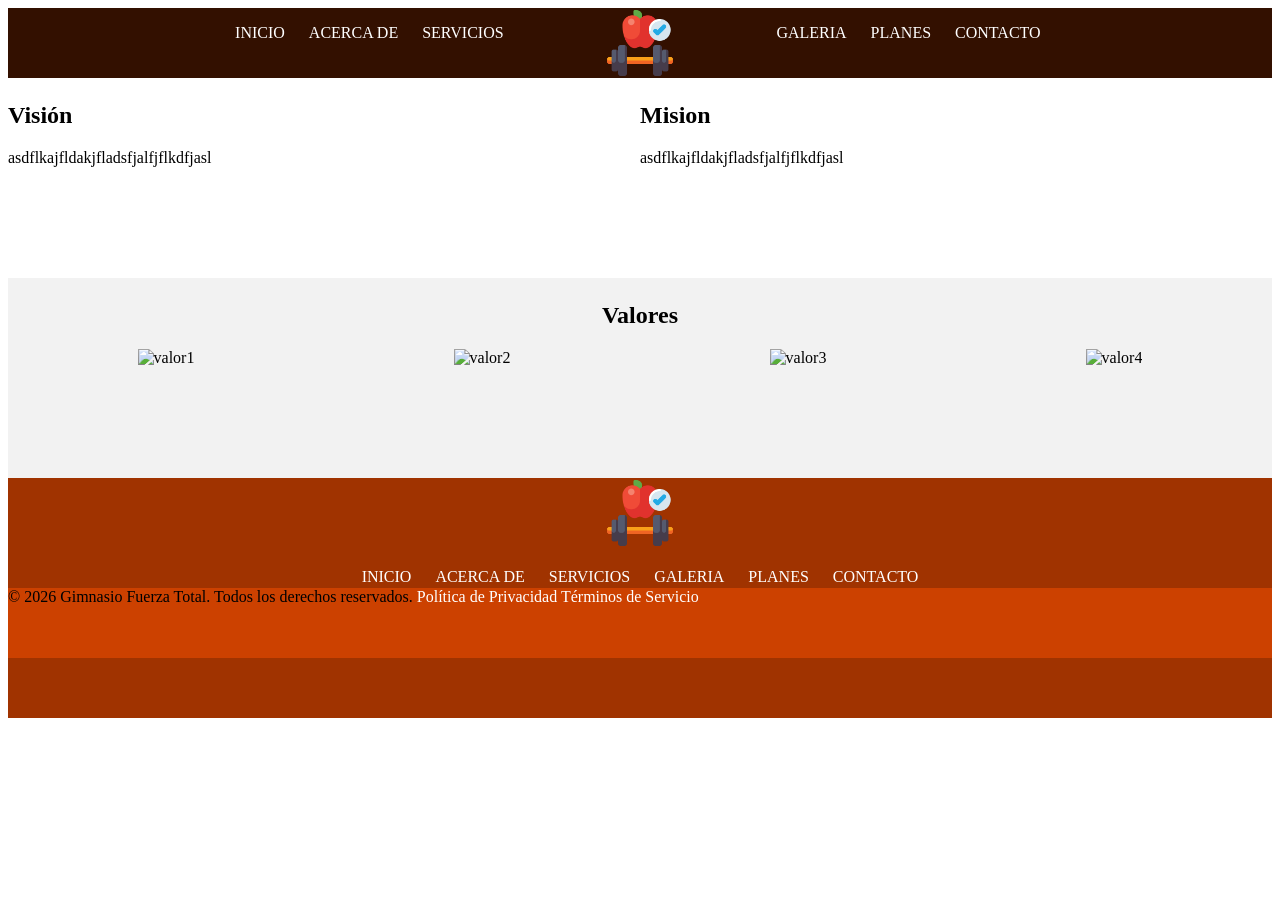
==== acerca-de.html @ e20a42d8 "Initial commit" ====
<!DOCTYPE html>
<html lang="en">
<head>
    <meta charset="UTF-8">
    <meta name="viewport" content="width=device-width, initial-scale=1.0">
    <title>Document</title>

    <style>
        a {
        color: white;
        text-decoration: none;
        }
        ul {
        list-style: none;
        padding: 0;
        }
        li {
        display: inline;
        margin: 0 10px;
        }
        .nav1 { text-align: right; }
        .nav2 { text-align: left; }
    </style>

</head>
<body>
    <!-- MENU DE NAVEGACION -->
<nav style="background-color:#331000; width:100%; height:70px;">
  
  <!-- CONTENEDOR 1 -->
  <div style="width:40%; float:left;">
    <ul class="nav1">
      <li><a href="index3.html">INICIO</a></li>
      <li><a href="#">ACERCA DE</a></li>
      <li><a href="#">SERVICIOS</a></li>
    </ul>
  </div>

  <!-- CONTENEDOR 2 -->
  <div style="width:20%; float:left; text-align:center;">
    <img src="img/pesa.png" alt="logo" style="width:70px;">
  </div>

  <!-- CONTENEDOR 3 -->
  <div style="width:40%; float:left;">
    <ul class="nav2">
      <li><a href="#">GALERIA</a></li>
      <li><a href="#">PLANES</a></li>
      <li><a href="#">CONTACTO</a></li>
    </ul>
  </div>

</nav>
  <section style="width: 100%; height: 200px;"> 
    <div style="width: 50%; float: right; height: 200px;">
        <h1>Mision</h1>
        <p>asdflkajfldakjfladsfjalfjflkdfjasl</p>
    </div>
    <div style="width: 50%; float: right; height: 200px;">
        <h1>Visión</h1>
        <p>asdflkajfldakjfladsfjalfjflkdfjasl</p>
    </div>
  </section>
  <section style="width: 100%; height: 200px; background-color: #f2f2f2;">
    <div style="width: 100%; float: left;">
        <h1 style="text-align: center;">Valores</h1>
        <div style="width: 25%; float: left; text-align: center;">
          <img src="img/valores1.png" alt="valor1" style="width: 100px;">
        </div>
        <div style="width: 25%; float: left; text-align: center;">
          <img src="img/valores2.png" alt="valor2" style="width: 100px;">
        </div>
        <div style="width: 25%; float: left; text-align: center;">
          <img src="img/valores3.png" alt="valor3" style="width: 100px;">
        </div>
        <div style="width: 25%; float: left; text-align: center;">
          <img src="img/valores4.png" alt="valor4" style="width: 100px;">
        </div>
    </div>
  </section>
<main>

</main>

<footer style="background-color: #a03300; width:100%; height:240px;">
    <div>
        <div style="text-align:center;">
            <img src="img/pesa.png" alt="logo" style="width:70px;">
        </div>
        <nav style="width:100%; height: 20px;">
            <ul class="nav1" style="text-align: center;">
                <li><a href="index3.html">INICIO</a></li>
                <li><a href="#">ACERCA DE</a></li>
                <li><a href="#">SERVICIOS</a></li>
                <li><a href="#">GALERIA</a></li>
                <li><a href="#">PLANES</a></li>
                <li><a href="#">CONTACTO</a></li>
            </ul>
        </nav>
    </div>
    <div style="background-color: #CC4100; height: 70px;">
        <p style="display: inline;">&copy; 2026 Gimnasio Fuerza Total. Todos los derechos reservados.</p>   
        <a href="#">Política de Privacidad</a>
        <a href="#">Términos de Servicio</a>
    </div>
</footer>

</body>
</html>
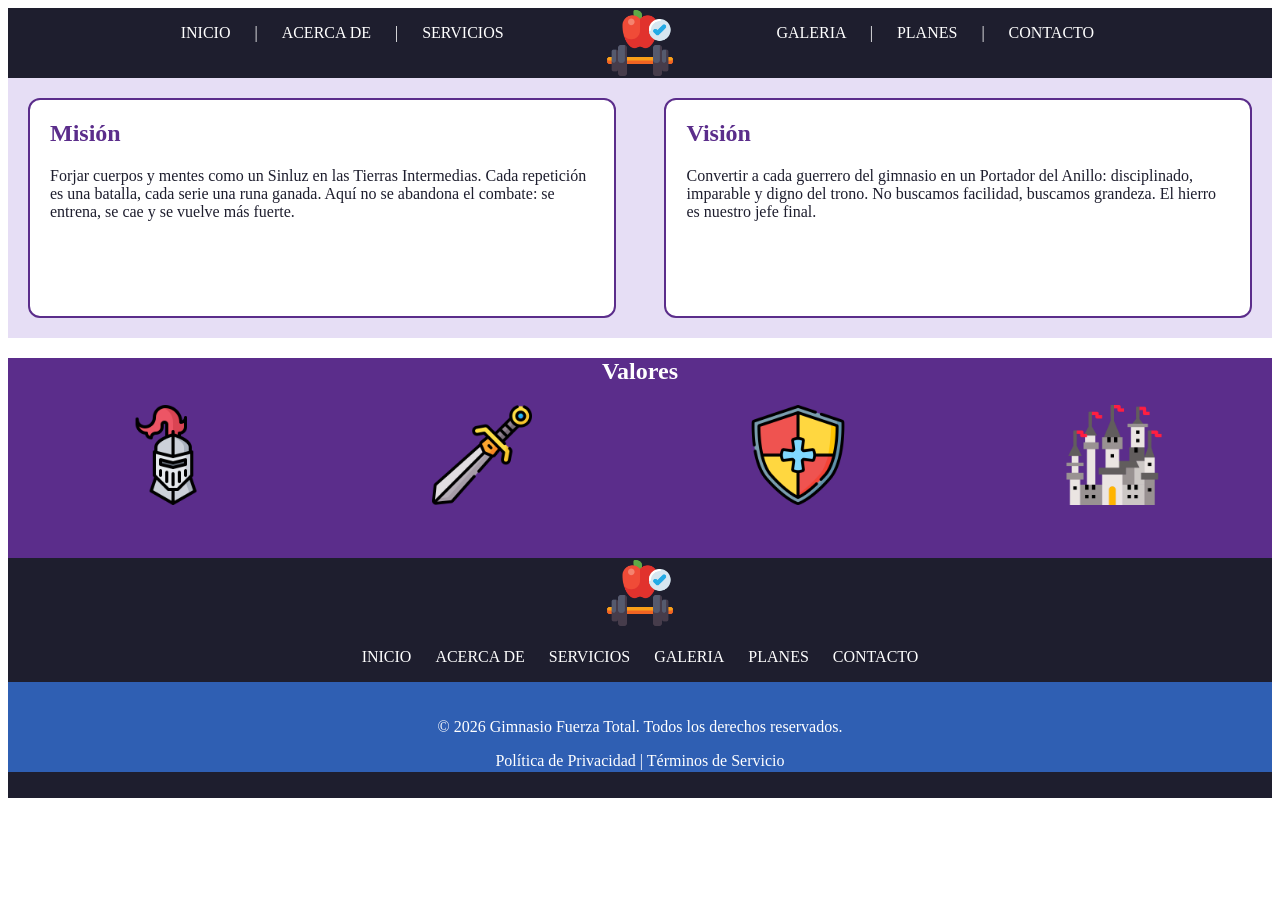
==== commit c19d7f7c: "update de nav" ====
--- a/acerca-de.html
+++ b/acerca-de.html
@@ -1,108 +1,129 @@
 <!DOCTYPE html>
 <html lang="en">
 <head>
-    <meta charset="UTF-8">
-    <meta name="viewport" content="width=device-width, initial-scale=1.0">
-    <title>Document</title>
+<meta charset="UTF-8">
+<meta name="viewport" content="width=device-width, initial-scale=1.0">
+<title>Document</title>
 
-    <style>
-        a {
-        color: white;
-        text-decoration: none;
-        }
-        ul {
-        list-style: none;
-        padding: 0;
-        }
-        li {
-        display: inline;
-        margin: 0 10px;
-        }
-        .nav1 { text-align: right; }
-        .nav2 { text-align: left; }
-    </style>
+<style>
+  a {
+    color: white;
+    text-decoration: none;
+  }
+  ul {
+    list-style: none;
+    padding: 0;
+  }
+  li {
+    display: inline;
+    margin: 0 10px;
+  }
+  .nav1 { text-align: right; }
+  .nav2 { text-align: left; }
+</style>
 
 </head>
 <body>
-    <!-- MENU DE NAVEGACION -->
-<nav style="background-color:#331000; width:100%; height:70px;">
-  
-  <!-- CONTENEDOR 1 -->
-  <div style="width:40%; float:left;">
-    <ul class="nav1">
-      <li><a href="index3.html">INICIO</a></li>
-      <li><a href="#">ACERCA DE</a></li>
-      <li><a href="#">SERVICIOS</a></li>
-    </ul>
+
+<!-- MENU DE NAVEGACION -->
+  <nav style="background-color:#1e1e2e; width:100%; height:70px;">
+
+    <div style="width:40%; float:left;">
+      <ul class="nav1">
+        <li><a href="index.html"> INICIO </a></li>
+        <li><a> | </a></li>
+        <li><a href="acerca-de.html"> ACERCA DE </a></li>
+        <li><a> | </a></li>
+        <li><a href="servicios.html"> SERVICIOS </a></li>
+      </ul>
+    </div>
+
+    <div style="width:20%; float:left; text-align:center;">
+      <img src="img/pesa.png" alt="logo" style="width:70px;">
+    </div>
+
+    <div style="width:40%; float:left;">
+      <ul class="nav2">
+        <li><a href="galeria.html"> GALERIA </a></li>
+        <li><a> | </a></li>
+        <li><a href="planes.html"> PLANES </a></li>
+        <li><a> | </a></li>
+        <li><a href="contacto.html"> CONTACTO </a></li>
+      </ul>
+    </div>
+
+  </nav>
+
+<!-- MISION / VISION -->
+<section style="width:100%; height:260px; background-color:#e6def5; color:#1e1e2e; padding:20px; box-sizing:border-box;">
+
+  <!-- MISION -->
+  <div style="width:48%; float:left; height:220px; background-color:white; border:2px solid #5b2d8b; border-radius:12px; padding:20px; box-sizing:border-box;">
+    <h1 style="margin-top:0; color:#5b2d8b;">Misión</h1>
+    <p>
+      Forjar cuerpos y mentes como un Sinluz en las Tierras Intermedias.
+      Cada repetición es una batalla, cada serie una runa ganada.
+      Aquí no se abandona el combate: se entrena, se cae y se vuelve más fuerte.
+    </p>
   </div>
 
-  <!-- CONTENEDOR 2 -->
-  <div style="width:20%; float:left; text-align:center;">
+  <!-- VISION -->
+  <div style="width:48%; float:right; height:220px; background-color:white; border:2px solid #5b2d8b; border-radius:12px; padding:20px; box-sizing:border-box;">
+    <h1 style="margin-top:0; color:#5b2d8b;">Visión</h1>
+    <p>
+      Convertir a cada guerrero del gimnasio en un Portador del Anillo:
+      disciplinado, imparable y digno del trono.
+      No buscamos facilidad, buscamos grandeza.
+      El hierro es nuestro jefe final.
+    </p>
+  </div>
+
+  <div style="clear:both;"></div>
+</section>
+
+<!-- VALORES -->
+<section style="width:100%; height:200px; background-color:#5b2d8b; color:white;">
+
+  <h1 style="text-align:center;">Valores</h1>
+
+  <div style="width:25%; float:left; text-align:center;">
+    <img src="img/casco.png" style="width:100px;">
+  </div>
+  <div style="width:25%; float:left; text-align:center;">
+    <img src="img/espada.png" style="width:100px;">
+  </div>
+  <div style="width:25%; float:left; text-align:center;">
+    <img src="img/escudo.png" style="width:100px;">
+  </div>
+  <div style="width:25%; float:left; text-align:center;">
+    <img src="img/castillo.png" style="width:100px;">
+  </div>
+
+</section>
+
+<footer style="background-color:#1e1e2e; width:100%; height:240px; color:white;">
+
+  <div style="text-align:center;">
     <img src="img/pesa.png" alt="logo" style="width:70px;">
   </div>
 
-  <!-- CONTENEDOR 3 -->
-  <div style="width:40%; float:left;">
-    <ul class="nav2">
-      <li><a href="#">GALERIA</a></li>
-      <li><a href="#">PLANES</a></li>
-      <li><a href="#">CONTACTO</a></li>
+  <nav style="width:100%; text-align:center;">
+    <ul>
+      <li><a href="index.html">INICIO</a></li>
+      <li><a href="acerca-de.html">ACERCA DE</a></li>
+      <li><a href="servicios.html">SERVICIOS</a></li>
+      <li><a href="galeria.html">GALERIA</a></li>
+      <li><a href="planes.html">PLANES</a></li>
+      <li><a href="contacto.html">CONTACTO</a></li>
     </ul>
+  </nav>
+
+  <div style="background-color:#2f5fb3; height:70px; text-align:center; padding-top:20px;">
+    <p>&copy; 2026 Gimnasio Fuerza Total. Todos los derechos reservados.</p>
+    <a href="#">Política de Privacidad</a> |
+    <a href="#">Términos de Servicio</a>
   </div>
 
-</nav>
-  <section style="width: 100%; height: 200px;"> 
-    <div style="width: 50%; float: right; height: 200px;">
-        <h1>Mision</h1>
-        <p>asdflkajfldakjfladsfjalfjflkdfjasl</p>
-    </div>
-    <div style="width: 50%; float: right; height: 200px;">
-        <h1>Visión</h1>
-        <p>asdflkajfldakjfladsfjalfjflkdfjasl</p>
-    </div>
-  </section>
-  <section style="width: 100%; height: 200px; background-color: #f2f2f2;">
-    <div style="width: 100%; float: left;">
-        <h1 style="text-align: center;">Valores</h1>
-        <div style="width: 25%; float: left; text-align: center;">
-          <img src="img/valores1.png" alt="valor1" style="width: 100px;">
-        </div>
-        <div style="width: 25%; float: left; text-align: center;">
-          <img src="img/valores2.png" alt="valor2" style="width: 100px;">
-        </div>
-        <div style="width: 25%; float: left; text-align: center;">
-          <img src="img/valores3.png" alt="valor3" style="width: 100px;">
-        </div>
-        <div style="width: 25%; float: left; text-align: center;">
-          <img src="img/valores4.png" alt="valor4" style="width: 100px;">
-        </div>
-    </div>
-  </section>
-<main>
-
-</main>
-
-<footer style="background-color: #a03300; width:100%; height:240px;">
-    <div>
-        <div style="text-align:center;">
-            <img src="img/pesa.png" alt="logo" style="width:70px;">
-        </div>
-        <nav style="width:100%; height: 20px;">
-            <ul class="nav1" style="text-align: center;">
-                <li><a href="index3.html">INICIO</a></li>
-                <li><a href="#">ACERCA DE</a></li>
-                <li><a href="#">SERVICIOS</a></li>
-                <li><a href="#">GALERIA</a></li>
-                <li><a href="#">PLANES</a></li>
-                <li><a href="#">CONTACTO</a></li>
-            </ul>
-        </nav>
-    </div>
-    <div style="background-color: #CC4100; height: 70px;">
-        <p style="display: inline;">&copy; 2026 Gimnasio Fuerza Total. Todos los derechos reservados.</p>   
-        <a href="#">Política de Privacidad</a>
-        <a href="#">Términos de Servicio</a>
-    </div>
 </footer>
 
 </body>
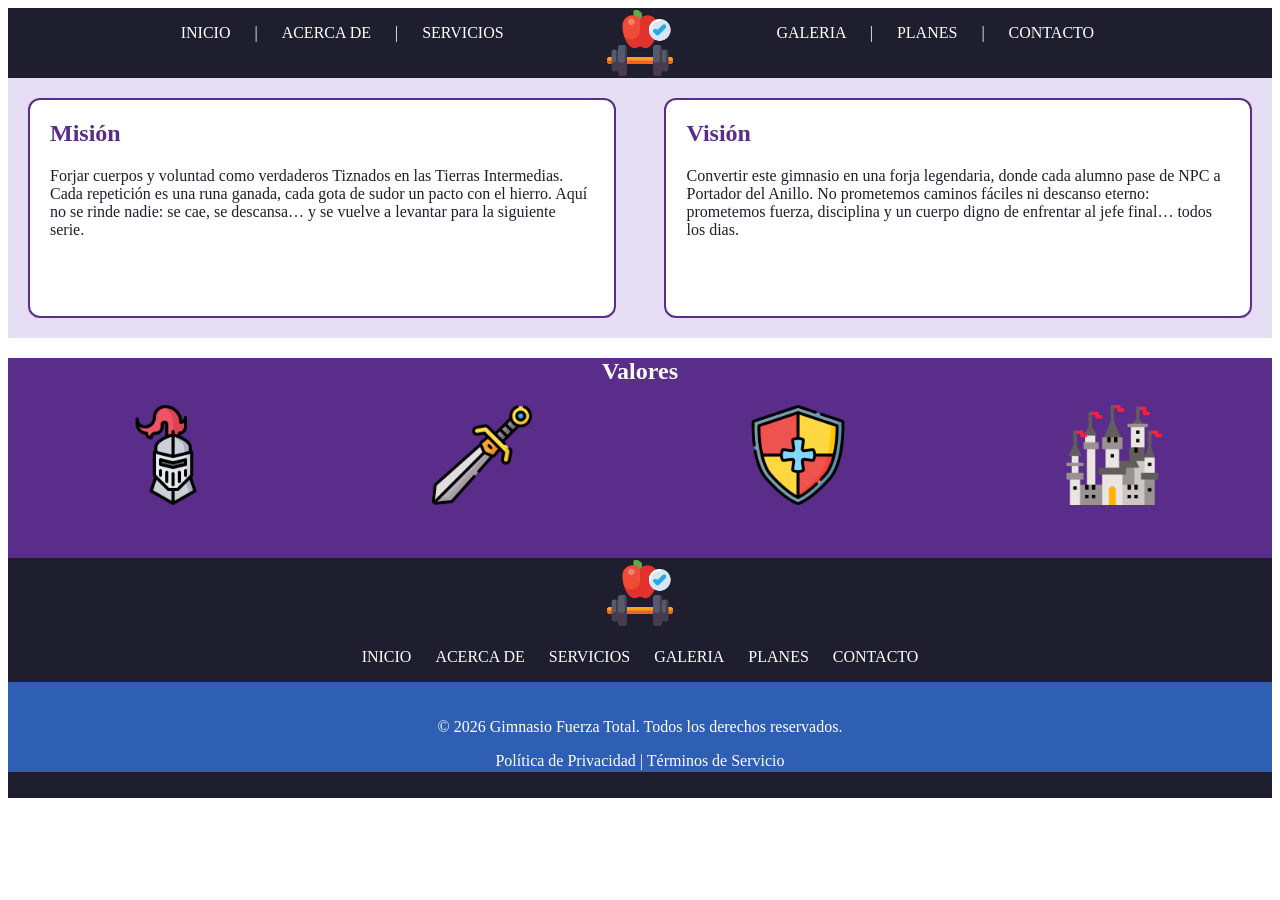
==== commit f8bf1d45: "gym html verision1" ====
--- a/acerca-de.html
+++ b/acerca-de.html
@@ -1,31 +1,41 @@
 <!DOCTYPE html>
 <html lang="en">
+
 <head>
-<meta charset="UTF-8">
-<meta name="viewport" content="width=device-width, initial-scale=1.0">
-<title>Document</title>
+  <meta charset="UTF-8">
+  <meta name="viewport" content="width=device-width, initial-scale=1.0">
+  <title>Document</title>
 
-<style>
-  a {
-    color: white;
-    text-decoration: none;
-  }
-  ul {
-    list-style: none;
-    padding: 0;
-  }
-  li {
-    display: inline;
-    margin: 0 10px;
-  }
-  .nav1 { text-align: right; }
-  .nav2 { text-align: left; }
-</style>
+  <style>
+    a {
+      color: white;
+      text-decoration: none;
+    }
+
+    ul {
+      list-style: none;
+      padding: 0;
+    }
+
+    li {
+      display: inline;
+      margin: 0 10px;
+    }
+
+    .nav1 {
+      text-align: right;
+    }
+
+    .nav2 {
+      text-align: left;
+    }
+  </style>
 
 </head>
+
 <body>
 
-<!-- MENU DE NAVEGACION -->
+  <!-- MENU DE NAVEGACION -->
   <nav style="background-color:#1e1e2e; width:100%; height:70px;">
 
     <div style="width:40%; float:left;">
@@ -54,77 +64,80 @@
 
   </nav>
 
-<!-- MISION / VISION -->
-<section style="width:100%; height:260px; background-color:#e6def5; color:#1e1e2e; padding:20px; box-sizing:border-box;">
+  <!-- MISION / VISION -->
+  <section
+    style="width:100%; height:260px; background-color:#e6def5; color:#1e1e2e; padding:20px; box-sizing:border-box;">
 
-  <!-- MISION -->
-  <div style="width:48%; float:left; height:220px; background-color:white; border:2px solid #5b2d8b; border-radius:12px; padding:20px; box-sizing:border-box;">
-    <h1 style="margin-top:0; color:#5b2d8b;">Misión</h1>
-    <p>
-      Forjar cuerpos y mentes como un Sinluz en las Tierras Intermedias.
-      Cada repetición es una batalla, cada serie una runa ganada.
-      Aquí no se abandona el combate: se entrena, se cae y se vuelve más fuerte.
-    </p>
-  </div>
+    <!-- MISION -->
+    <div
+      style="width:48%; float:left; height:220px; background-color:white; border:2px solid #5b2d8b; border-radius:12px; padding:20px; box-sizing:border-box;">
+      <h1 style="margin-top:0; color:#5b2d8b;">Misión</h1>
+      <p>
+        Forjar cuerpos y voluntad como verdaderos Tiznados en las Tierras Intermedias.
+        Cada repetición es una runa ganada, cada gota de sudor un pacto con el hierro.
+        Aquí no se rinde nadie: se cae, se descansa… y se vuelve a levantar para la siguiente serie.
+      </p>
+    </div>
 
-  <!-- VISION -->
-  <div style="width:48%; float:right; height:220px; background-color:white; border:2px solid #5b2d8b; border-radius:12px; padding:20px; box-sizing:border-box;">
-    <h1 style="margin-top:0; color:#5b2d8b;">Visión</h1>
-    <p>
-      Convertir a cada guerrero del gimnasio en un Portador del Anillo:
-      disciplinado, imparable y digno del trono.
-      No buscamos facilidad, buscamos grandeza.
-      El hierro es nuestro jefe final.
-    </p>
-  </div>
+    <!-- VISION -->
+    <div
+      style="width:48%; float:right; height:220px; background-color:white; border:2px solid #5b2d8b; border-radius:12px; padding:20px; box-sizing:border-box;">
+      <h1 style="margin-top:0; color:#5b2d8b;">Visión</h1>
+      <p>
+        Convertir este gimnasio en una forja legendaria, donde cada alumno pase de NPC
+        a Portador del Anillo.
+        No prometemos caminos fáciles ni descanso eterno:
+        prometemos fuerza, disciplina y un cuerpo digno de enfrentar al jefe final… todos los dias.
+      </p>
+    </div>
+    <div style="clear:both;"></div>
+  </section>
 
-  <div style="clear:both;"></div>
-</section>
+  <!-- VALORES -->
+  <section style="width:100%; height:200px; background-color:#5b2d8b; color:white;">
 
-<!-- VALORES -->
-<section style="width:100%; height:200px; background-color:#5b2d8b; color:white;">
+    <h1 style="text-align:center;">Valores</h1>
 
-  <h1 style="text-align:center;">Valores</h1>
+    <div style="width:25%; float:left; text-align:center;">
+      <img src="img/casco.png" style="width:100px;">
+    </div>
+    <div style="width:25%; float:left; text-align:center;">
+      <img src="img/espada.png" style="width:100px;">
+    </div>
+    <div style="width:25%; float:left; text-align:center;">
+      <img src="img/escudo.png" style="width:100px;">
+    </div>
+    <div style="width:25%; float:left; text-align:center;">
+      <img src="img/castillo.png" style="width:100px;">
+    </div>
 
-  <div style="width:25%; float:left; text-align:center;">
-    <img src="img/casco.png" style="width:100px;">
-  </div>
-  <div style="width:25%; float:left; text-align:center;">
-    <img src="img/espada.png" style="width:100px;">
-  </div>
-  <div style="width:25%; float:left; text-align:center;">
-    <img src="img/escudo.png" style="width:100px;">
-  </div>
-  <div style="width:25%; float:left; text-align:center;">
-    <img src="img/castillo.png" style="width:100px;">
-  </div>
+  </section>
 
-</section>
+  <footer style="background-color:#1e1e2e; width:100%; height:240px; color:white;">
 
-<footer style="background-color:#1e1e2e; width:100%; height:240px; color:white;">
+    <div style="text-align:center;">
+      <img src="img/pesa.png" alt="logo" style="width:70px;">
+    </div>
 
-  <div style="text-align:center;">
-    <img src="img/pesa.png" alt="logo" style="width:70px;">
-  </div>
+    <nav style="width:100%; text-align:center;">
+      <ul>
+        <li><a href="index.html">INICIO</a></li>
+        <li><a href="acerca-de.html">ACERCA DE</a></li>
+        <li><a href="servicios.html">SERVICIOS</a></li>
+        <li><a href="galeria.html">GALERIA</a></li>
+        <li><a href="planes.html">PLANES</a></li>
+        <li><a href="contacto.html">CONTACTO</a></li>
+      </ul>
+    </nav>
 
-  <nav style="width:100%; text-align:center;">
-    <ul>
-      <li><a href="index.html">INICIO</a></li>
-      <li><a href="acerca-de.html">ACERCA DE</a></li>
-      <li><a href="servicios.html">SERVICIOS</a></li>
-      <li><a href="galeria.html">GALERIA</a></li>
-      <li><a href="planes.html">PLANES</a></li>
-      <li><a href="contacto.html">CONTACTO</a></li>
-    </ul>
-  </nav>
+    <div style="background-color:#2f5fb3; height:70px; text-align:center; padding-top:20px;">
+      <p>&copy; 2026 Gimnasio Fuerza Total. Todos los derechos reservados.</p>
+      <a href="#">Política de Privacidad</a> |
+      <a href="#">Términos de Servicio</a>
+    </div>
 
-  <div style="background-color:#2f5fb3; height:70px; text-align:center; padding-top:20px;">
-    <p>&copy; 2026 Gimnasio Fuerza Total. Todos los derechos reservados.</p>
-    <a href="#">Política de Privacidad</a> |
-    <a href="#">Términos de Servicio</a>
-  </div>
-
-</footer>
+  </footer>
 
 </body>
+
 </html>
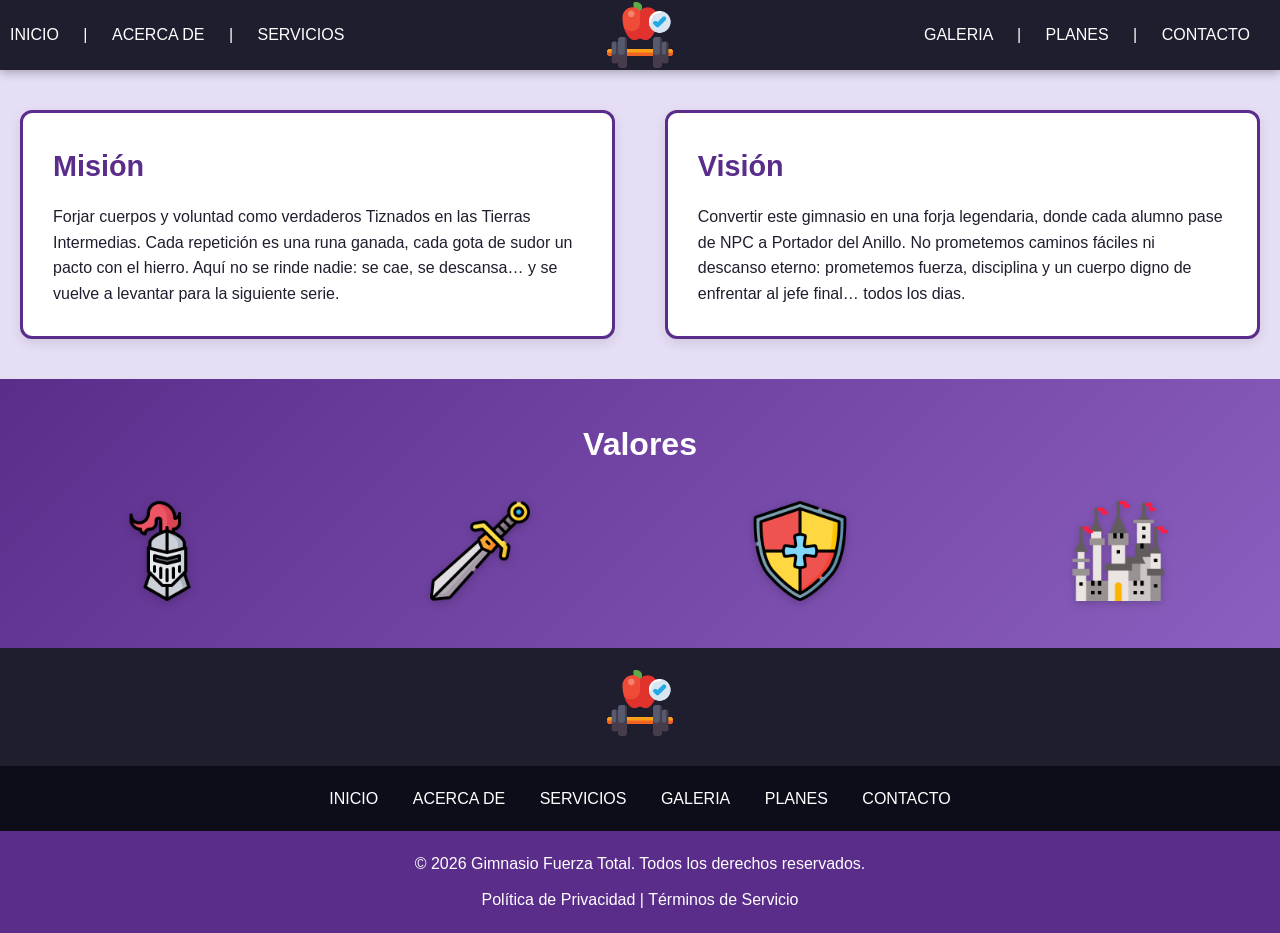
==== commit a79749fa: "Fix HTML errors, consolidate CSS, clean styles and correct pages" ====
--- a/acerca-de.html
+++ b/acerca-de.html
@@ -5,73 +5,46 @@
   <meta charset="UTF-8">
   <meta name="viewport" content="width=device-width, initial-scale=1.0">
   <title>Document</title>
-
-  <style>
-    a {
-      color: white;
-      text-decoration: none;
-    }
-
-    ul {
-      list-style: none;
-      padding: 0;
-    }
-
-    li {
-      display: inline;
-      margin: 0 10px;
-    }
-
-    .nav1 {
-      text-align: right;
-    }
-
-    .nav2 {
-      text-align: left;
-    }
-  </style>
-
+  <link rel="stylesheet" href="css/styles.css">
 </head>
 
 <body>
 
   <!-- MENU DE NAVEGACION -->
-  <nav style="background-color:#1e1e2e; width:100%; height:70px;">
+  <nav class="nav-container">
 
-    <div style="width:40%; float:left;">
+    <div class="nav-left">
       <ul class="nav1">
-        <li><a href="index.html"> INICIO </a></li>
-        <li><a> | </a></li>
-        <li><a href="acerca-de.html"> ACERCA DE </a></li>
-        <li><a> | </a></li>
-        <li><a href="servicios.html"> SERVICIOS </a></li>
+        <li><a href="index.html" class="nav-link-white"> INICIO </a></li>
+        <li><a class="nav-link-white"> | </a></li>
+        <li><a href="acerca-de.html" class="nav-link-white"> ACERCA DE </a></li>
+        <li><a class="nav-link-white"> | </a></li>
+        <li><a href="servicios.html" class="nav-link-white"> SERVICIOS </a></li>
       </ul>
     </div>
 
-    <div style="width:20%; float:left; text-align:center;">
-      <img src="img/pesa.png" alt="logo" style="width:70px;">
+    <div class="nav-center">
+      <img src="img/pesa.png" alt="logo" class="logo">
     </div>
 
-    <div style="width:40%; float:left;">
+    <div class="nav-right">
       <ul class="nav2">
-        <li><a href="galeria.html"> GALERIA </a></li>
-        <li><a> | </a></li>
-        <li><a href="planes.html"> PLANES </a></li>
-        <li><a> | </a></li>
-        <li><a href="contacto.html"> CONTACTO </a></li>
+        <li><a href="galeria.html" class="nav-link-white"> GALERIA </a></li>
+        <li><a class="nav-link-white"> | </a></li>
+        <li><a href="planes.html" class="nav-link-white"> PLANES </a></li>
+        <li><a class="nav-link-white"> | </a></li>
+        <li><a href="contacto.html" class="nav-link-white"> CONTACTO </a></li>
       </ul>
     </div>
 
   </nav>
 
   <!-- MISION / VISION -->
-  <section
-    style="width:100%; height:260px; background-color:#e6def5; color:#1e1e2e; padding:20px; box-sizing:border-box;">
+  <section class="about-section">
 
     <!-- MISION -->
-    <div
-      style="width:48%; float:left; height:220px; background-color:white; border:2px solid #5b2d8b; border-radius:12px; padding:20px; box-sizing:border-box;">
-      <h1 style="margin-top:0; color:#5b2d8b;">Misión</h1>
+    <div class="about-card about-card-left">
+      <h1>Misión</h1>
       <p>
         Forjar cuerpos y voluntad como verdaderos Tiznados en las Tierras Intermedias.
         Cada repetición es una runa ganada, cada gota de sudor un pacto con el hierro.
@@ -80,9 +53,8 @@
     </div>
 
     <!-- VISION -->
-    <div
-      style="width:48%; float:right; height:220px; background-color:white; border:2px solid #5b2d8b; border-radius:12px; padding:20px; box-sizing:border-box;">
-      <h1 style="margin-top:0; color:#5b2d8b;">Visión</h1>
+    <div class="about-card about-card-right">
+      <h1>Visión</h1>
       <p>
         Convertir este gimnasio en una forja legendaria, donde cada alumno pase de NPC
         a Portador del Anillo.
@@ -90,50 +62,51 @@
         prometemos fuerza, disciplina y un cuerpo digno de enfrentar al jefe final… todos los dias.
       </p>
     </div>
-    <div style="clear:both;"></div>
+    <div class="clear"></div>
   </section>
 
   <!-- VALORES -->
-  <section style="width:100%; height:200px; background-color:#5b2d8b; color:white;">
+  <section class="values-section">
 
-    <h1 style="text-align:center;">Valores</h1>
+    <h1>Valores</h1>
 
-    <div style="width:25%; float:left; text-align:center;">
-      <img src="img/casco.png" style="width:100px;">
+    <div class="values-icon">
+      <img src="img/casco.png" alt="Casco">
     </div>
-    <div style="width:25%; float:left; text-align:center;">
-      <img src="img/espada.png" style="width:100px;">
+    <div class="values-icon">
+      <img src="img/espada.png" alt="Espada">
     </div>
-    <div style="width:25%; float:left; text-align:center;">
-      <img src="img/escudo.png" style="width:100px;">
+    <div class="values-icon">
+      <img src="img/escudo.png" alt="Escudo">
     </div>
-    <div style="width:25%; float:left; text-align:center;">
-      <img src="img/castillo.png" style="width:100px;">
+    <div class="values-icon">
+      <img src="img/castillo.png" alt="Castillo">
     </div>
+    <div class="clear"></div>
 
   </section>
 
-  <footer style="background-color:#1e1e2e; width:100%; height:240px; color:white;">
+  <footer>
 
-    <div style="text-align:center;">
-      <img src="img/pesa.png" alt="logo" style="width:70px;">
+    <div class="footer-content">
+      <img src="img/pesa.png" alt="logo" class="logo">
     </div>
 
-    <nav style="width:100%; text-align:center;">
+    <nav class="footer-nav">
       <ul>
-        <li><a href="index.html">INICIO</a></li>
-        <li><a href="acerca-de.html">ACERCA DE</a></li>
-        <li><a href="servicios.html">SERVICIOS</a></li>
-        <li><a href="galeria.html">GALERIA</a></li>
-        <li><a href="planes.html">PLANES</a></li>
-        <li><a href="contacto.html">CONTACTO</a></li>
+        <li><a href="index.html" class="nav-link-footer">INICIO</a></li>
+        <li><a href="acerca-de.html" class="nav-link-footer">ACERCA DE</a></li>
+        <li><a href="servicios.html" class="nav-link-footer">SERVICIOS</a></li>
+        <li><a href="galeria.html" class="nav-link-footer">GALERIA</a></li>
+        <li><a href="planes.html" class="nav-link-footer">PLANES</a></li>
+        <li><a href="contacto.html" class="nav-link-footer">CONTACTO</a></li>
       </ul>
     </nav>
 
-    <div style="background-color:#2f5fb3; height:70px; text-align:center; padding-top:20px;">
+    <div class="footer-bottom">
       <p>&copy; 2026 Gimnasio Fuerza Total. Todos los derechos reservados.</p>
-      <a href="#">Política de Privacidad</a> |
-      <a href="#">Términos de Servicio</a>
+      <a href="#" class="nav-link-footer">Política de Privacidad</a> |
+      <a href="#" class="nav-link-footer">Términos de Servicio</a>
     </div>
 
   </footer>
--- a/css/styles.css
+++ b/css/styles.css
@@ -0,0 +1,929 @@
+/* ==================== RESET Y ESTILOS GLOBALES ==================== */
+* {
+  margin: 0;
+  padding: 0;
+  box-sizing: border-box;
+}
+
+html, body {
+  height: 100%;
+}
+
+body {
+  font-family: 'Segoe UI', Tahoma, Geneva, Verdana, sans-serif;
+  line-height: 1.6;
+  color: #333;
+}
+
+/* ==================== NAVEGACION ==================== */
+a {
+  text-decoration: none;
+  transition: all 0.3s ease;
+}
+
+ul {
+  list-style: none;
+  padding: 0;
+}
+
+li {
+  display: inline;
+  margin: 0;
+}
+
+/* Estilos específicos para navbar */
+a.nav-link-white {
+  color: white;
+  font-weight: 500;
+  padding: 5px 10px;
+  border-radius: 4px;
+}
+
+a.nav-link-white:hover {
+  background-color: rgba(255, 255, 255, 0.1);
+}
+
+li.nav-item-default {
+  margin: 0;
+}
+
+li.nav-item-spaced {
+  margin: 0 10px;
+}
+
+.nav-container {
+  background-color: #1e1e2e;
+  width: 100%;
+  height: 70px;
+  display: flex;
+  align-items: center;
+  position: sticky;
+  top: 0;
+  z-index: 100;
+  box-shadow: 0 2px 10px rgba(0, 0, 0, 0.3);
+}
+
+.nav-left {
+  width: 40%;
+  display: flex;
+  align-items: center;
+}
+
+.nav-center {
+  width: 20%;
+  display: flex;
+  justify-content: center;
+  align-items: center;
+}
+
+.nav-right {
+  width: 40%;
+  display: flex;
+  justify-content: flex-end;
+  align-items: center;
+  padding-right: 20px;
+}
+
+.nav1 {
+  text-align: right;
+  padding-right: 20px;
+}
+
+.nav2 {
+  text-align: left;
+}
+
+/* Estilos específicos para otras páginas */
+a.nav-link-light {
+  color: #e6def5;
+  text-decoration: none;
+  font-weight: 500;
+  padding: 5px 10px;
+  border-radius: 4px;
+}
+
+a.nav-link-light:hover {
+  background-color: rgba(230, 222, 245, 0.2);
+}
+
+a.nav-link-footer {
+  color: white;
+  text-decoration: none;
+  transition: color 0.3s ease;
+}
+
+a.nav-link-footer:hover {
+  color: #b0a0d0;
+  text-decoration: underline;
+}
+
+/* ==================== HEADER / BANNER ==================== */
+.header {
+  background: linear-gradient(135deg, #5b2d8b 0%, #8b5fbf 100%);
+  width: 100%;
+  height: 300px;
+  overflow: hidden;
+  display: flex;
+}
+
+.header-text {
+  width: 50%;
+  height: 300px;
+  color: white;
+  padding: 40px;
+  box-sizing: border-box;
+  display: flex;
+  flex-direction: column;
+  justify-content: center;
+}
+
+.header-text h1 {
+  margin: 0 0 15px 0;
+  font-size: 2.5em;
+  text-shadow: 2px 2px 4px rgba(0, 0, 0, 0.3);
+}
+
+.header-text p {
+  margin: 0 0 25px 0;
+  line-height: 1.6;
+  font-size: 1.1em;
+}
+
+.header-text form {
+  display: flex;
+  gap: 10px;
+}
+
+.header-image {
+  width: 50%;
+  height: 300px;
+  overflow: hidden;
+}
+
+.header-image img {
+  width: 100%;
+  height: 100%;
+  object-fit: cover;
+}
+
+.header-input {
+  flex: 1;
+  padding: 10px 15px;
+  border: none;
+  border-radius: 4px;
+  font-size: 0.95em;
+}
+
+.header-input::placeholder {
+  color: #999;
+}
+
+.header-button {
+  padding: 10px 20px;
+  background-color: #2f5fb3;
+  color: white;
+  border: none;
+  border-radius: 4px;
+  cursor: pointer;
+  font-weight: bold;
+  transition: background-color 0.3s ease;
+}
+
+.header-button:hover {
+  background-color: #1e4a8f;
+}
+
+/* ==================== MAIN CONTENT ==================== */
+main {
+  width: 100%;
+  min-height: calc(100vh - 70px);
+  background-color: #e6def5;
+  padding: 40px 0;
+}
+
+.clear {
+  clear: both;
+}
+
+/* ==================== SECCION FOTOGRAFIAS ==================== */
+.photo-section {
+  background-color: #e6def5;
+  width: 100%;
+  padding: 40px 0;
+}
+
+.photo-section h2 {
+  text-align: center;
+  color: #1e1e2e;
+  font-size: 2em;
+  margin-bottom: 40px;
+  text-shadow: 1px 1px 2px rgba(0, 0, 0, 0.1);
+}
+
+.photo-card {
+  width: 31%;
+  float: left;
+  padding: 1%;
+  transition: transform 0.3s ease;
+}
+
+.photo-card:hover {
+  transform: translateY(-5px);
+}
+
+.photo-card img {
+  width: 100%;
+  border-radius: 8px;
+  box-shadow: 0 4px 8px rgba(0, 0, 0, 0.15);
+}
+
+.photo-card h3 {
+  color: #1e1e2e;
+  margin-top: 15px;
+  font-size: 1.3em;
+}
+
+.photo-card p {
+  color: #555;
+  line-height: 1.6;
+}
+
+/* ==================== SECCION TESTIMONIOS ==================== */
+.testimonial-section {
+  background-color: #1e1e2e;
+  width: 100%;
+  padding: 50px 0;
+  color: white;
+}
+
+.testimonial-section h2 {
+  text-align: center;
+  font-size: 2em;
+  margin-bottom: 40px;
+}
+
+.testimonial-container {
+  width: 90%;
+  margin: auto;
+}
+
+.testimonial-card {
+  width: 50%;
+  float: left;
+  background: linear-gradient(135deg, #5b2d8b 0%, #7b4db5 100%);
+  text-align: center;
+  padding: 30px;
+  box-sizing: border-box;
+  border-radius: 8px;
+  transition: transform 0.3s ease;
+  margin: 10px 0;
+}
+
+.testimonial-card:hover {
+  transform: translateY(-5px);
+}
+
+.testimonial-card img {
+  width: 70px;
+  border-radius: 50%;
+  border: 3px solid white;
+  margin-bottom: 15px;
+}
+
+.testimonial-card p {
+  font-size: 0.95em;
+  line-height: 1.6;
+  margin: 15px 0;
+}
+
+.testimonial-card h4 {
+  font-size: 0.9em;
+  color: #b0a0d0;
+}
+
+/* ==================== SECCION SERVICIOS (HOME) ==================== */
+.services-home-section {
+  background: linear-gradient(135deg, #2f5fb3 0%, #1e4a8f 100%);
+  width: 100%;
+  padding: 50px 0;
+}
+
+.services-home-section h2 {
+  text-align: center;
+  color: white;
+  font-size: 2em;
+  margin-bottom: 40px;
+}
+
+.services-table {
+  width: 80%;
+  margin: auto;
+  border-collapse: collapse;
+  background-color: #e6def5;
+  border-radius: 8px;
+  overflow: hidden;
+  box-shadow: 0 4px 12px rgba(0, 0, 0, 0.2);
+}
+
+.services-table thead {
+  background-color: #1e1e2e;
+}
+
+.services-table thead tr {
+  background-color: #1e1e2e;
+}
+
+.services-table th {
+  color: white;
+  padding: 15px;
+  text-align: left;
+  font-weight: bold;
+}
+
+.services-table td {
+  padding: 15px;
+  border-bottom: 1px solid #ddd;
+}
+
+.services-table tbody tr:nth-child(even) {
+  background-color: #f9f9f9;
+}
+
+.services-table tbody tr:hover {
+  background-color: #efefef;
+}
+
+/* ==================== FOOTER ==================== */
+footer {
+  background-color: #1e1e2e;
+  width: 100%;
+  color: white;
+  height: auto;
+  margin-top: 0;
+}
+
+.footer-content {
+  text-align: center;
+  padding: 20px 0;
+}
+
+.footer-content img {
+  width: 70px;
+}
+
+.footer-nav {
+  width: 100%;
+  text-align: center;
+  height: auto;
+  padding: 20px 0;
+  background-color: #0d0d1a;
+}
+
+.footer-nav ul {
+  list-style: none;
+}
+
+.footer-nav li {
+  display: inline;
+  margin: 0 15px;
+}
+
+.footer-bottom {
+  background-color: #5b2d8b;
+  height: auto;
+  text-align: center;
+  padding: 20px;
+  color: white;
+}
+
+.footer-bottom p {
+  margin: 0 0 10px 0;
+}
+
+.footer-bottom a {
+  color: white;
+  text-decoration: none;
+}
+
+/* ==================== ACERCA DE ==================== */
+.about-section {
+  width: 100%;
+  background-color: #e6def5;
+  color: #1e1e2e;
+  padding: 40px 20px;
+  box-sizing: border-box;
+}
+
+.about-card {
+  width: 48%;
+  background-color: white;
+  border: 3px solid #5b2d8b;
+  border-radius: 12px;
+  padding: 30px;
+  box-sizing: border-box;
+  box-shadow: 0 4px 12px rgba(0, 0, 0, 0.1);
+  transition: transform 0.3s ease;
+}
+
+.about-card:hover {
+  transform: translateY(-5px);
+}
+
+.about-card-left {
+  float: left;
+}
+
+.about-card-right {
+  float: right;
+}
+
+.about-card h1 {
+  margin-top: 0;
+  color: #5b2d8b;
+  font-size: 1.8em;
+  margin-bottom: 15px;
+}
+
+.values-section {
+  width: 100%;
+  background: linear-gradient(135deg, #5b2d8b 0%, #8b5fbf 100%);
+  color: white;
+  padding: 40px 0;
+}
+
+.values-section h1 {
+  text-align: center;
+  font-size: 2em;
+  margin-bottom: 30px;
+}
+
+.values-icon {
+  width: 25%;
+  float: left;
+  text-align: center;
+  transition: transform 0.3s ease;
+}
+
+.values-icon:hover {
+  transform: scale(1.1);
+}
+
+.values-icon img {
+  width: 100px;
+  filter: drop-shadow(0 2px 4px rgba(0, 0, 0, 0.2));
+}
+
+/* ==================== SERVICIOS (PAGINA) ==================== */
+.services-section {
+  width: 100%;
+  background-color: #e6def5;
+  padding: 50px 40px;
+  box-sizing: border-box;
+}
+
+.services-section h1 {
+  text-align: center;
+  color: #1e1e2e;
+  margin-bottom: 50px;
+  font-size: 2.2em;
+}
+
+.service-card {
+  width: 100%;
+  margin-bottom: 40px;
+  background-color: white;
+  border: 3px solid #5b2d8b;
+  border-radius: 14px;
+  box-sizing: border-box;
+  overflow: hidden;
+  display: flex;
+  box-shadow: 0 4px 12px rgba(0, 0, 0, 0.1);
+  transition: transform 0.3s ease;
+}
+
+.service-card:hover {
+  transform: translateY(-5px);
+}
+
+.service-card-image {
+  width: 35%;
+  padding: 0;
+  box-sizing: border-box;
+}
+
+.service-card-image img {
+  width: 100%;
+  height: 260px;
+  object-fit: cover;
+}
+
+.service-card-content {
+  width: 65%;
+  padding: 30px;
+  box-sizing: border-box;
+  display: flex;
+  flex-direction: column;
+  justify-content: center;
+}
+
+.service-card-content h2 {
+  color: #5b2d8b;
+  font-size: 1.6em;
+  margin-bottom: 15px;
+}
+
+.service-card-content p {
+  color: #555;
+  line-height: 1.6;
+  margin: 10px 0;
+}
+
+.service-card-image-right {
+  width: 35%;
+  padding: 0;
+  box-sizing: border-box;
+  order: 2;
+}
+
+.service-card-image-right img {
+  width: 100%;
+  height: 260px;
+  object-fit: cover;
+}
+
+.service-card-content-left {
+  width: 65%;
+  padding: 30px;
+  box-sizing: border-box;
+  order: 1;
+  display: flex;
+  flex-direction: column;
+  justify-content: center;
+}
+
+.service-card-content-left h2 {
+  color: #5b2d8b;
+  font-size: 1.6em;
+  margin-bottom: 15px;
+}
+
+.service-card-content-left p {
+  color: #555;
+  line-height: 1.6;
+  margin: 10px 0;
+}
+
+/* ==================== GALERIA ==================== */
+.gallery-section {
+  width: 100%;
+  background-color: #e6def5;
+  padding: 50px 40px;
+  box-sizing: border-box;
+}
+
+.gallery-section h1 {
+  text-align: center;
+  color: #1e1e2e;
+  margin-bottom: 40px;
+  font-size: 2.2em;
+}
+
+.gallery-container {
+  width: 90%;
+  margin: auto;
+}
+
+.gallery-item {
+  width: 32%;
+  float: left;
+  background-color: white;
+  padding: 8px;
+  border-radius: 12px;
+  border: 3px solid #5b2d8b;
+  box-sizing: border-box;
+  margin: 0 1% 20px 0;
+  transition: transform 0.3s ease;
+  box-shadow: 0 4px 8px rgba(0, 0, 0, 0.1);
+}
+
+.gallery-item:hover {
+  transform: scale(1.05);
+}
+
+.gallery-item:nth-child(3n) {
+  margin-right: 0;
+}
+
+.gallery-item img {
+  width: 100%;
+  height: 220px;
+  object-fit: cover;
+  border-radius: 8px;
+}
+
+/* ==================== CONTACTO ==================== */
+.contact-section {
+  width: 100%;
+  background-color: #e6def5;
+  padding: 50px 0;
+  color: #1e1e2e;
+}
+
+.contact-section h1 {
+  text-align: center;
+  color: #5b2d8b;
+  font-size: 2.2em;
+  margin-bottom: 15px;
+}
+
+.contact-section p {
+  text-align: center;
+  margin-bottom: 40px;
+  font-size: 1.1em;
+  color: #555;
+}
+
+.contact-form {
+  width: 40%;
+  margin: auto;
+  background: linear-gradient(135deg, #f4f1fb 0%, #fff 100%);
+  padding: 40px;
+  border-radius: 12px;
+  border: 3px solid #5b2d8b;
+  box-sizing: border-box;
+  box-shadow: 0 4px 12px rgba(0, 0, 0, 0.1);
+}
+
+.contact-form label {
+  display: block;
+  margin-bottom: 8px;
+  font-weight: bold;
+  color: #1e1e2e;
+}
+
+.contact-form input,
+.contact-form textarea {
+  width: 100%;
+  padding: 12px;
+  margin-bottom: 20px;
+  border: 2px solid #5b2d8b;
+  border-radius: 6px;
+  box-sizing: border-box;
+  font-family: inherit;
+  transition: border-color 0.3s ease;
+}
+
+.contact-form input:focus,
+.contact-form textarea:focus {
+  outline: none;
+  border-color: #2f5fb3;
+  box-shadow: 0 0 5px rgba(47, 95, 179, 0.3);
+}
+
+.contact-form textarea {
+  height: 120px;
+  resize: vertical;
+}
+
+.contact-form button {
+  width: 100%;
+  padding: 12px;
+  background-color: #2f5fb3;
+  color: white;
+  border: none;
+  border-radius: 6px;
+  font-size: 1em;
+  font-weight: bold;
+  cursor: pointer;
+  transition: background-color 0.3s ease;
+}
+
+.contact-form button:hover {
+  background-color: #1e4a8f;
+}
+
+/* ==================== PLANES ==================== */
+.plans-section {
+  background-color: #e6def5;
+  width: 100%;
+  padding: 50px 0;
+}
+
+.plans-section h2 {
+  text-align: center;
+  color: #1e1e2e;
+  margin-bottom: 50px;
+  font-size: 2.2em;
+}
+
+.plan-card {
+  width: 80%;
+  margin: 30px auto;
+  background-color: white;
+  overflow: hidden;
+  border-radius: 8px;
+  box-shadow: 0 4px 12px rgba(0, 0, 0, 0.1);
+  display: flex;
+  transition: transform 0.3s ease;
+}
+
+.plan-card:hover {
+  transform: translateY(-5px);
+}
+
+.plan-card-duo {
+  border-left: 8px solid #5b2d8b;
+}
+
+.plan-card-team {
+  border-left: 8px solid #2f5fb3;
+}
+
+.plan-card-champion {
+  border-left: 8px solid #1e1e2e;
+}
+
+.plan-card-image {
+  width: 35%;
+  flex-shrink: 0;
+}
+
+.plan-card-image img {
+  width: 100%;
+  height: 100%;
+  object-fit: cover;
+}
+
+.plan-card-content {
+  width: 65%;
+  padding: 30px;
+  box-sizing: border-box;
+  display: flex;
+  flex-direction: column;
+  justify-content: center;
+}
+
+.plan-card-content h3 {
+  color: #1e1e2e;
+  font-size: 1.4em;
+  margin-bottom: 15px;
+}
+
+.plan-card-content ul {
+  list-style: none;
+  margin: 15px 0;
+}
+
+.plan-card-content li {
+  display: block;
+  margin: 8px 0;
+  color: #555;
+}
+
+.plan-card-content-left {
+  width: 65%;
+  padding: 30px;
+  box-sizing: border-box;
+  order: -1;
+  display: flex;
+  flex-direction: column;
+  justify-content: center;
+}
+
+.plan-card-content-left h3 {
+  color: #1e1e2e;
+  font-size: 1.4em;
+  margin-bottom: 15px;
+}
+
+.plan-card-content-left ul {
+  list-style: none;
+  margin: 15px 0;
+}
+
+.plan-card-content-left li {
+  display: block;
+  margin: 8px 0;
+  color: #555;
+}
+
+.plan-card-image-right {
+  width: 35%;
+  flex-shrink: 0;
+}
+
+.plan-card-image-right img {
+  width: 100%;
+  height: 100%;
+  object-fit: cover;
+}
+
+/* ==================== LOGO ==================== */
+.logo {
+  width: 70px;
+  height: 70px;
+  object-fit: contain;
+}
+
+/* ==================== ELEMENTOS ADICIONALES ==================== */
+form input[type="text"],
+form input[type="email"] {
+  padding: 10px 15px;
+  border: none;
+  border-radius: 4px;
+  transition: box-shadow 0.3s ease;
+}
+
+form input[type="text"]:focus,
+form input[type="email"]:focus {
+  outline: none;
+  box-shadow: 0 0 8px rgba(47, 95, 179, 0.4);
+}
+
+button {
+  cursor: pointer;
+  transition: all 0.3s ease;
+}
+
+button:active {
+  transform: scale(0.98);
+}
+
+
+.photo-section::after,
+.testimonial-container::after,
+.gallery-container::after {
+  content: "";
+  display: block;
+  clear: both;
+}
+
+
+/* ==================== RESPONSIVE ==================== */
+@media (max-width: 768px) {
+  .nav-container {
+    flex-wrap: wrap;
+    height: auto;
+    padding: 10px 0;
+  }
+
+  .nav-left,
+  .nav-center,
+  .nav-right {
+    width: 100%;
+    justify-content: center;
+    padding: 10px 0;
+  }
+
+  .nav1,
+  .nav2 {
+    text-align: center;
+  }
+
+  .header {
+    flex-direction: column;
+    height: auto;
+  }
+
+  .header-text,
+  .header-image {
+    width: 100%;
+    height: auto;
+  }
+
+  .header-text {
+    padding: 30px 20px;
+  }
+
+  .header-image img {
+    max-height: 300px;
+  }
+
+  .photo-card,
+  .service-card,
+  .plan-card {
+    width: 90% !important;
+    margin: 20px auto !important;
+  }
+
+  .service-card,
+  .plan-card {
+    flex-direction: column;
+  }
+
+  .service-card-image,
+  .service-card-image-right,
+  .service-card-content,
+  .service-card-content-left,
+  .plan-card-image,
+  .plan-card-image-right,
+  .plan-card-content,
+  .plan-card-content-left {
+    width: 100%;
+  }
+
+  .contact-form {
+    width: 90% !important;
+  }
+}
+
